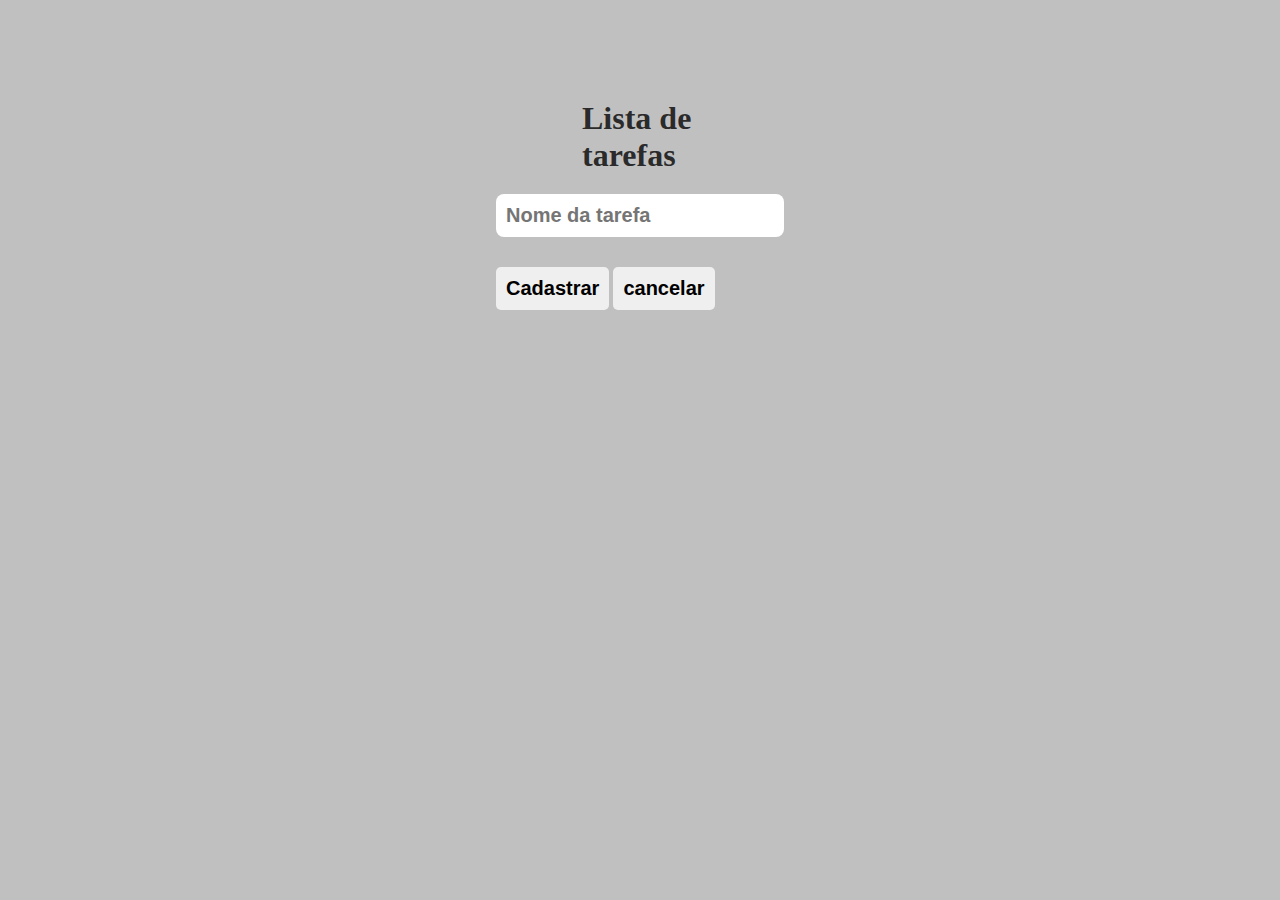
==== index.html @ 74473bdf "commit inicial" ====
<!DOCTYPE html>
<html lang="pt-BR">
<head>
    <meta charset="UTF-8">
    <meta name="viewport" content="width=device-width, initial-scale=1.0">
    <title>Exercicio</title>
    <link rel="stylesheet" href="main.css">
</head>
<body>
<div class="container">

    <header>
        <h1>Lista de tarefas</h1>
    </header>
    <form>
<input type="text" required placeholder="Nome da tarefa" name="A" id="nua">
<button type="submit" id="botao">Cadastrar</button>
<button type="reset" id="can">cancelar</button>
    </form>
<ul>
</ul>
</div>
    <script src="https://code.jquery.com/jquery-3.7.1.min.js"></script>
    <script src="./mainf.js"></script>
</body>
</html>
---- main.css ----
*{
    margin: 0;
    padding: 0;
    box-sizing: border-box;
}
body{
    background-color: rgb(192, 192, 192);
}
.container{
    display: flex;
    flex-direction: column;
    align-items: center;
    margin: 5px 500px;
    padding: 90px 2px;
    border-radius: 15px;

}

header{
    color: rgba(0, 0, 0, 0.8);
    padding: 5px 80px;
    border-radius: 10px;
}

input{
color: black;
    border: none;
    padding: 10px;
    border-radius: 8px;
    margin-top: 15px;
    margin-bottom: 30px;
    font-size: 20px;
    font-weight: bold;
    list-style: none;
}
button{
    padding:10px ;
    font-size: 20px;
    font-weight: bold;
    border-radius: 5px;
    border: none;
    transition: 0.1s ease-in;
}

button:hover{
padding: 11px;
border-radius: 6px;
font-size: 21px;
background-color: rgb(248, 249, 249);

}
ul{
    font-size: 20px;
    
}
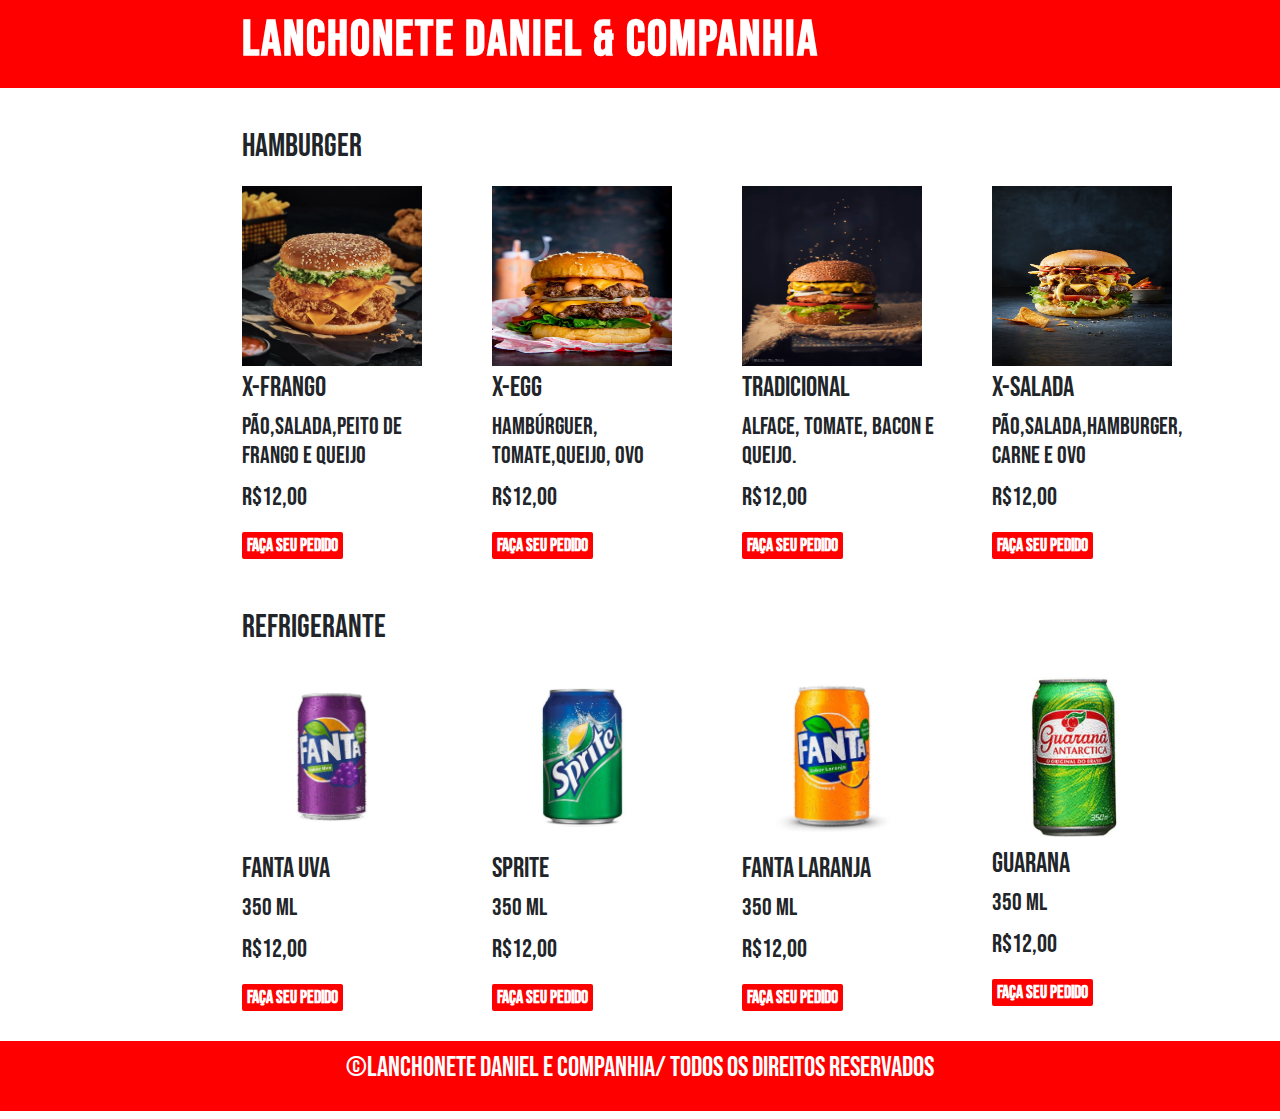
==== commit ff2f95df: "Rename menuhamb.html to index.html" ====
--- a/index.html
+++ b/index.html
@@ -1,26 +1,302 @@
-<!DOCTYPE html>
-<html lang="pt-BR">
-<head>
-    <meta charset="UTF-8">
-    <meta name="viewport" content="width=device-width, initial-scale=1.0">
-    <title>Exercicio</title>
-    <link rel="stylesheet" href="main.css">
-</head>
-<body>
-<div class="container">
-
-    <header>
-        <h1>Lista de tarefas</h1>
-    </header>
-    <form>
-<input type="text" required placeholder="Nome da tarefa" name="A" id="nua">
-<button type="submit" id="botao">Cadastrar</button>
-<button type="reset" id="can">cancelar</button>
-    </form>
-<ul>
-</ul>
-</div>
-    <script src="https://code.jquery.com/jquery-3.7.1.min.js"></script>
-    <script src="./mainf.js"></script>
-</body>
-</html>+<!DOCTYPE html>
+<html lang="pt-BR">
+<head>
+    <meta charset="UTF-8">
+    <meta name="viewport" content="width=device-width, initial-scale=1.0">
+    <link rel="stylesheet" href="	https://cdn.jsdelivr.net/npm/bootstrap@5.3.3/dist/css/bootstrap.min.css">
+    <link href="https://fonts.googleapis.com/css2?family=Bebas+Neue&display=swap" rel="stylesheet">
+    <title>Daniel lanches</title>
+</head>
+<style>
+
+    *{
+    margin: 0;
+    padding: 0;
+    box-sizing: border-box;
+    font-family: "Bebas Neue", sans-serif;
+    font-weight: 400;
+    font-style: normal;
+}
+
+html{
+    overflow-y: 1;
+}
+
+.container{
+    max-width: 1023px;
+    width: 100%;
+    margin-left: 18%;
+}
+
+img{
+    height: 180px;
+    width: 180px;
+    margin-bottom: 5px;
+}
+
+img:hover{
+    transform: scale(1.1);
+}
+
+#guara{
+    height: 160px;
+    width: 160px;
+    margin-top: 10px;
+    margin-bottom: 10px;
+}
+
+    header{
+        padding: 10px;
+        color: white;
+margin-bottom: 20px;
+    }
+    .col{
+        display: flex;
+        margin-bottom: 30px;
+    }
+
+h1{
+
+    font-weight: bold;
+    font-size: 50px;
+    letter-spacing: 2px;
+}
+
+h2{
+    margin: 20px 0;
+}
+button{
+    border: none;
+    color: rgb(255, 255, 255);
+    background-color: red;
+
+    border-radius: 2px;
+    padding: 0 5px;
+    font-size: 18px;
+    font-weight: bold;
+
+}
+button:hover{
+transform: scale(1.1);
+}
+
+footer{
+    background-color: red;
+    padding: 10px;
+}
+footer p{
+    display: flex;
+    color: white;
+    justify-content: center;
+    text-align: center;
+}
+.header{
+    background-color: red;
+}
+
+#preco{
+    font-size: 25px;
+}
+
+.col{
+    display: grid;
+    grid-template-columns: repeat(4, 25%);
+
+}
+
+.col-md-4{
+    max-width: 200px;
+    width: 100%;
+
+}
+@media screen and (max-width:700px) {
+    .container{
+max-width: 200px;
+    width: 100%;
+}
+
+#guara{
+    height: 100px;
+    width: 100px;
+}
+
+img{
+    height: 100px;
+    width: 100px;
+}
+
+.col{
+    display: grid;
+    grid-template-columns: repeat(2, 65%);
+
+}
+
+.h4{
+    font-size: 10px;
+
+}
+
+.comp{
+    max-width: 300px;
+}
+
+header h1{
+    font-size: 25px;
+width: 100%;
+}
+
+
+button{
+    margin-bottom: 20px;
+}
+
+#guara{
+    width: 100px;
+    height: 100px;
+    margin: 3px auto;
+}
+}
+
+@media screen and (min-width:701px) and (max-width:1023px){
+
+    .col{
+    display: grid;
+    grid-template-columns: repeat(2, 50%);
+    }
+    .container{
+max-width: 600px;
+    width: 100%;
+
+}
+
+.comp{
+    padding: 20px;
+    
+}
+.comp h1{
+    font-size: 60px;
+}
+
+h2{
+    font-size: 40px;
+}
+
+h3{
+    font-size: 30px;
+}
+
+.h4{
+    
+    font-size: 20px;
+}
+
+
+
+#preco{
+    font-size: 20px;
+}
+
+img{
+    margin-top: 20px;
+    width: 150px;
+    height: 150px;
+}
+
+#guara{
+    width: 110px;
+    height: 110px;
+    margin: 30px auto;
+}
+
+.col-md-4{
+    max-width: 200px;
+}
+}
+</style>
+<body>
+<div class="header" >
+    <header class="container comp">
+        <h1>Lanchonete Daniel & Companhia</h1>
+    </header>
+</div>
+<div class="container">
+    <div class="row">
+<div class="hamburger">
+    <h2>Hamburger</h2>
+    <div class="col">
+
+        <div class="col-md-4 ">
+
+            <img src="./hamb1.jpg" alt="">
+            <h3>X-frango</h3>
+            <p class="h4">pão,salada,peito de frango e queijo</p>
+        <p id="preco">R$12,00</p>
+        <a href="http://api.whatsapp.com/send?1=pt_BR&phone=5579988610139" ><button >Faça seu pedido</button></a>
+        </div>
+        <div class="col-md-4">
+            <img src="./hamb2.jpg" alt="">
+            <h3>x-egg</h3>
+            <p class="h4">hambúrguer, tomate,queijo, ovo</p>
+        <p id="preco">R$12,00</p>
+        <a href="http://api.whatsapp.com/send?1=pt_BR&phone=5579988610139" ><button >Faça seu pedido</button></a>
+        </div>
+        <div class="col-md-4">
+            <img src="hamb3.jpg" alt="">
+            <h3>Tradicional</h3>
+            <p class="h4">alface, tomate, bacon e queijo.</p>
+        <p id="preco">R$12,00</p>
+        <a href="http://api.whatsapp.com/send?1=pt_BR&phone=5579988610139" ><button >Faça seu pedido</button></a>
+        </div>
+        <div class="col-md-4">
+            <img src="./hamb4.jpg" alt="">
+            <h3>X-salada</h3>
+            <p class="h4">pão,salada,hamburger, carne e ovo</p>
+        <p id="preco">R$12,00</p>
+        <a href="http://api.whatsapp.com/send?1=pt_BR&phone=5579988610139" ><button >Faça seu pedido</button></a>
+        </div>
+                </div>
+            </div>
+</div>
+<div class="refri">
+    <h2>Refrigerante</h2>
+
+    <div class="col">
+        <div class="col-md-4">
+            <img src="fantauva.jpg" alt="">
+            <h3>Fanta uva</h3>
+            <p class="h4">350 ml</p>
+        <p id="preco">R$12,00</p>
+        <a href="http://api.whatsapp.com/send?1=pt_BR&phone=5579988610139" ><button >Faça seu pedido</button></a>
+        </div>
+        <div class="col-md-4">
+            <img src="sprit.jpg" alt="">
+            <h3>Sprite</h3>
+            <p class="h4">350 ml</p>
+        <p id="preco">R$12,00</p>
+        <a href="http://api.whatsapp.com/send?1=pt_BR&phone=5579988610139" ><button >Faça seu pedido</button></a>
+        </div>
+        <div class="col-md-4">
+            <img src="fanta.jpg" alt="">
+            <h3>Fanta laranja</h3>
+            <p class="h4">350 ml</p>
+        <p id="preco">R$12,00</p>
+        <a href="http://api.whatsapp.com/send?1=pt_BR&phone=5579988610139" ><button >Faça seu pedido</button></a>
+        </div>
+        <div class="col-md-4">
+            <img id="guara" src="guara.jpg" alt="">
+            <h3>guarana</h3>
+            <p class="h4">350 ml</p>
+        <p id="preco">R$12,00</p>
+        <a href="http://api.whatsapp.com/send?1=pt_BR&phone=5579988610139" ><button >Faça seu pedido</button></a>
+        </div>
+    </div>
+</div>
+
+</div>
+<footer class="h3">
+    <p>&copy;Lanchonete daniel e companhia/ todos os direitos reservados</p>
+</footer>
+
+    <script src="https://cdn.jsdelivr.net/npm/bootstrap@5.3.3/dist/js/bootstrap.bundle.min.js"></script>
+</body>
+</html>
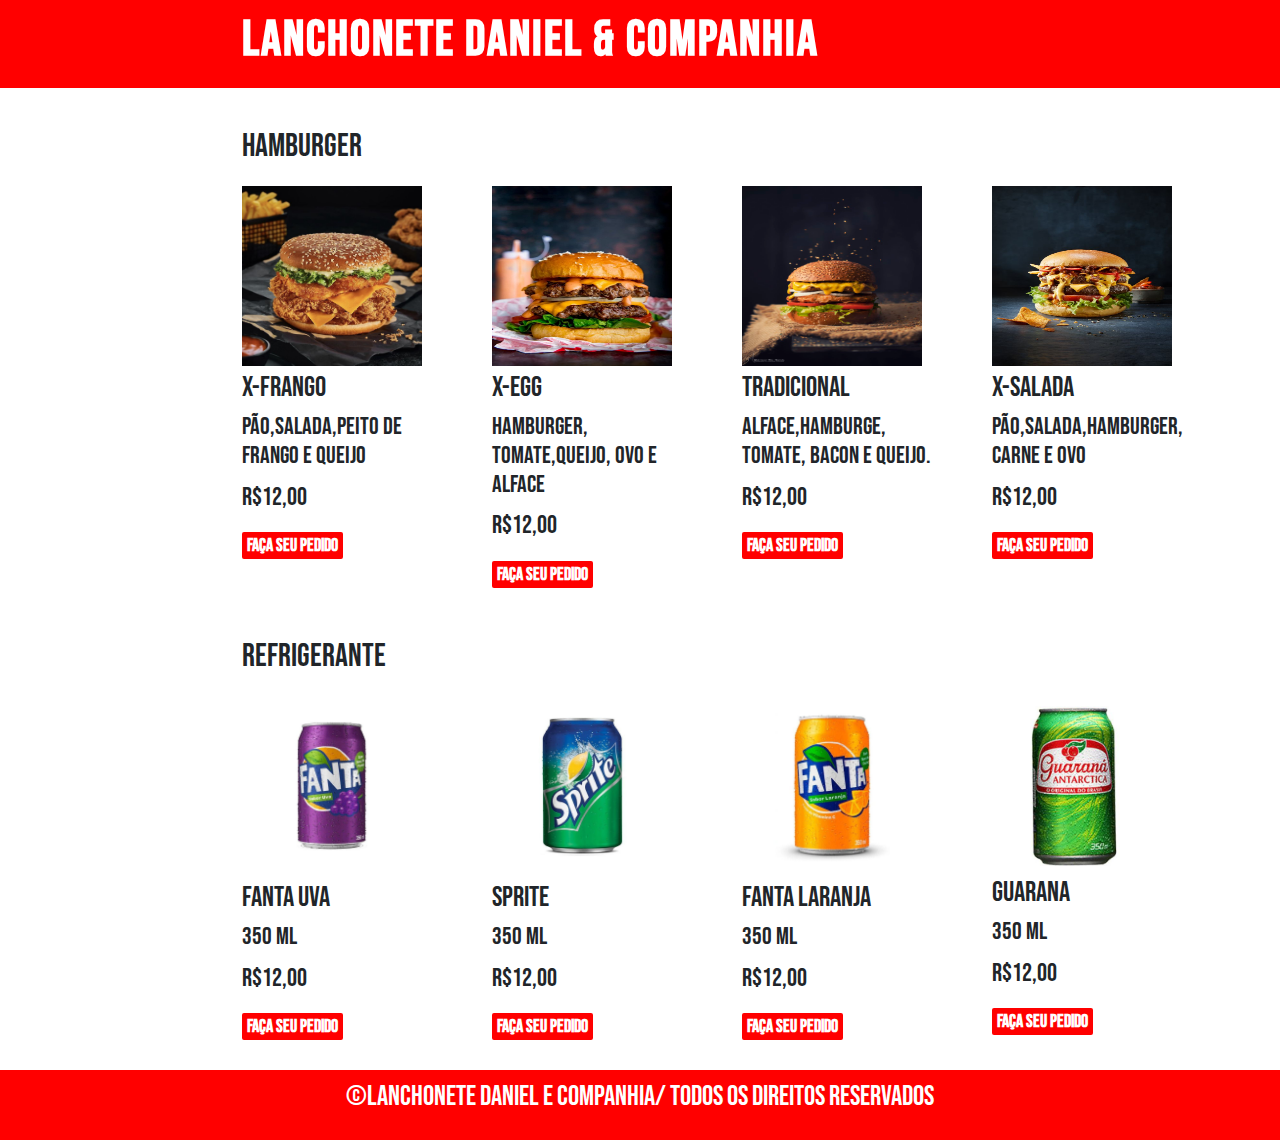
==== commit f1730dc5: "Update index.html" ====
--- a/index.html
+++ b/index.html
@@ -148,6 +148,7 @@
 
 button{
     margin-bottom: 20px;
+    font-size: 10px;
 }
 
 #guara{
@@ -236,14 +237,14 @@
         <div class="col-md-4">
             <img src="./hamb2.jpg" alt="">
             <h3>x-egg</h3>
-            <p class="h4">hambúrguer, tomate,queijo, ovo</p>
+            <p class="h4">hamburger, tomate,queijo, ovo e alface</p>
         <p id="preco">R$12,00</p>
         <a href="http://api.whatsapp.com/send?1=pt_BR&phone=5579988610139" ><button >Faça seu pedido</button></a>
         </div>
         <div class="col-md-4">
             <img src="hamb3.jpg" alt="">
             <h3>Tradicional</h3>
-            <p class="h4">alface, tomate, bacon e queijo.</p>
+            <p class="h4">alface,hamburge, tomate, bacon e queijo.</p>
         <p id="preco">R$12,00</p>
         <a href="http://api.whatsapp.com/send?1=pt_BR&phone=5579988610139" ><button >Faça seu pedido</button></a>
         </div>
